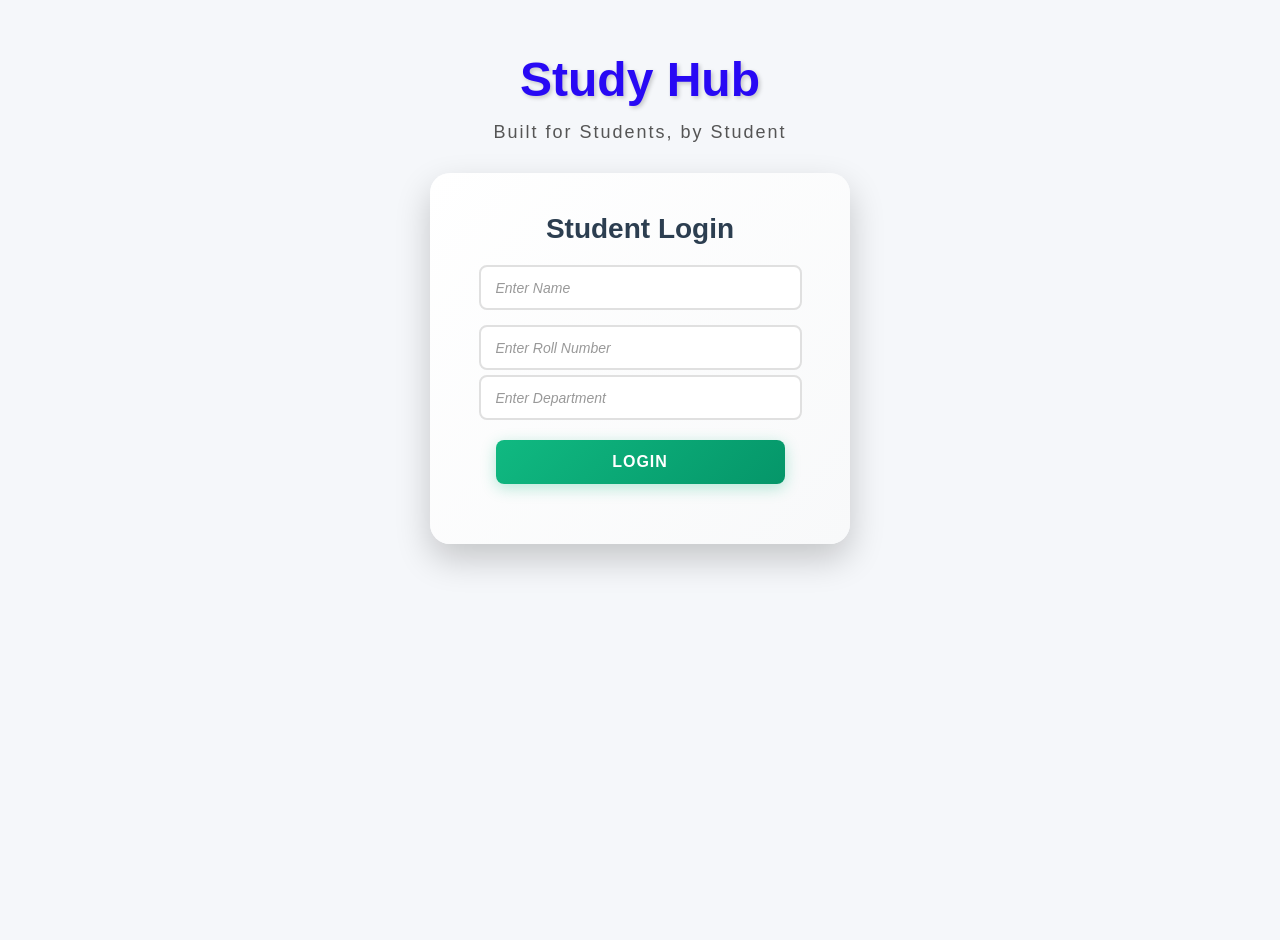
==== index.html @ 2789b0dd "Initial commit" ====
<!DOCTYPE html>
<html>
<head>
  <title>Studyhub</title>
  <link rel="stylesheet" href="style.css">
</head>
<body>

<h1 class="animated-header"><strong>Study Hub</strong></h1>

<p class="tagline">Built for Students, by Student</p>

<div class="login-box">
  <h2>Student Login</h2>
  <span class="error-message" id="generalError"></span>
  <input type="text" id="name" placeholder="Enter Name">
  <input type="text" id="roll" placeholder="Enter Roll Number">
  <span class="error-message" id="rollError"></span>
  <input type="text" id="class" placeholder="Enter Department">

  <button onclick="login()">Login</button>
</div>

<script src="script.js"></script>
</body>
</html>
---- style.css ----
body {
  font-family: 'Segoe UI', Tahoma, Geneva, Verdana, sans-serif;
  text-align: center;
  background: #f5f7fa;
  min-height: 100vh;
  margin: 0;
  padding: 20px;
}

.animated-header {
  font-weight: bold;
  animation: fadeIn 2s ease-in-out;
  color: rgb(40, 9, 244);
  font-size: 48px;
  margin-bottom: 40px;
  text-shadow: 2px 2px 4px rgba(0, 0, 0, 0.2);
  cursor: pointer;
  transition: all 0.3s ease;
  display: inline-block;
}

.animated-header:hover {
  transform: scale(1.1) rotateY(10deg);
  animation: glow 0.6s ease-in-out;
  text-shadow: 0 0 20px rgba(255, 255, 255, 0.8), 2px 2px 4px rgba(0, 0, 0, 0.2);
}

@keyframes fadeIn {
  from { 
    opacity: 0;
    transform: translateY(-20px);
  }
  to { 
    opacity: 1;
    transform: translateY(0);
  }
}

@keyframes glow {
  0% {
    text-shadow: 0 0 10px rgba(255, 255, 255, 0.5);
  }
  50% {
    text-shadow: 0 0 30px rgba(255, 255, 255, 0.9);
  }
  100% {
    text-shadow: 0 0 20px rgba(255, 255, 255, 0.8);
  }
}

.tagline {
  font-size: 18px;
  color: #555;
  margin: -25px 0 30px 0;
  font-weight: 500;
  letter-spacing: 2px;
  animation: slideIn 1.5s ease-in-out 0.3s both;
}

@keyframes slideIn {
  from {
    opacity: 0;
    transform: translateY(-10px);
  }
  to {
    opacity: 1;
    transform: translateY(0);
  }
}

.login-box {
  background: linear-gradient(135deg, #ffffff 0%, #f8f9fa 100%);
  padding: 40px;
  margin: 20px auto;
  width: 340px;
  border-radius: 20px;
  box-shadow: 0 15px 35px rgba(0, 0, 0, 0.2);
  border: none;
  transition: transform 0.3s, box-shadow 0.3s;
}

.login-box:hover {
  transform: translateY(-5px);
  box-shadow: 0 20px 45px rgba(0, 0, 0, 0.25);
}

.login-box h2 {
  color: #2c3e50;
  margin-top: 0;
  margin-bottom: 30px;
  font-size: 28px;
  font-weight: 600;
}

input, .login-box button {
  display: block;
  margin: 15px auto;
  padding: 12px 15px;
  width: 85%;
}

input {
  border: 2px solid #e0e0e0;
  border-radius: 8px;
  font-size: 15px;
  transition: all 0.3s ease;
  background: white;
  color: #333;
}

input::placeholder {
  color: #999;
  font-style: italic;
  font-size: 14px;
}

input:focus {
  outline: none;
  border-color: #10b981;
  background: #f0fdf4;
  box-shadow: 0 0 10px rgba(16, 185, 129, 0.2);
  transform: translateY(-2px);
}

input:hover {
  border-color: #10b981;
  box-shadow: 0 4px 8px rgba(16, 185, 129, 0.1);
}

button {
  background: black;
  color: white;
  border: none;
  cursor: pointer;
}

.login-box button {
  background: linear-gradient(135deg, #10b981 0%, #059669 100%);
  color: white;
  border: none;
  padding: 13px 20px;
  margin: 20px auto;
  border-radius: 8px;
  font-size: 16px;
  font-weight: 600;
  cursor: pointer;
  transition: all 0.3s ease;
  text-transform: uppercase;
  letter-spacing: 1px;
  box-shadow: 0 4px 15px rgba(16, 185, 129, 0.3);
}

.login-box button:hover {
  transform: translateY(-3px);
  box-shadow: 0 8px 25px rgba(16, 185, 129, 0.5);
  background: linear-gradient(135deg, #059669 0%, #047857 100%);
}

.login-box button:active {
  transform: translateY(-1px);
}

.error-message {
  display: block;
  color: #ef4444;
  font-size: 14px;
  margin: -10px auto 15px auto;
  font-weight: 500;
}

.resource-btn {
  background: linear-gradient(135deg, #007bff 0%, #0056b3 100%);
  color: white;
  border: none;
  padding: 12px 25px;
  margin: 8px;
  border-radius: 8px;
  cursor: pointer;
  font-size: 16px;
  transition: all 0.3s;
  display: inline-block;
  font-weight: 500;
}

.resource-btn:hover {
  background: linear-gradient(135deg, #0056b3 0%, #003f7f 100%);
  transform: translateY(-2px);
  box-shadow: 0 4px 8px rgba(0, 0, 0, 0.2);
}

.resource-box {
  background: linear-gradient(135deg, #ffffff 0%, #f8f9fa 100%);
  padding: 30px;
  margin: 20px auto;
  width: 320px;
  border-radius: 15px;
  text-align: center;
  box-shadow: 0 8px 16px rgba(0, 0, 0, 0.1);
  border: 2px solid #e0e0e0;
}

.resource-box h2 {
  color: #333;
  margin-bottom: 20px;
  font-size: 24px;
}

.resource-link {
  display: inline-block;
  background: linear-gradient(135deg, #007bff 0%, #0056b3 100%);
  color: white;
  padding: 12px 25px;
  margin: 8px;
  text-decoration: none;
  border-radius: 8px;
  transition: all 0.3s;
  font-weight: 500;
}

.resource-link:hover {
  background: linear-gradient(135deg, #0056b3 0%, #003f7f 100%);
  transform: translateY(-2px);
  box-shadow: 0 4px 8px rgba(0, 0, 0, 0.2);
}

@media (max-width: 600px) {
  .animated-header {
    font-size: 32px;
    margin-bottom: 30px;
  }

  .tagline {
    font-size: 14px;
    margin: -20px 0 25px 0;
    letter-spacing: 1px;
  }

  .resource-btn {
    width: calc(100% - 20px);
    margin: 10px;
    display: block;
  }

  .login-box, .resource-box {
    width: 90%;
    max-width: 300px;
    padding: 25px;
  }

  input {
    font-size: 16px;
  }

  body {
    padding: 10px;
  }
}

.logout-btn {
  background: linear-gradient(135deg, #dc3545 0%, #c82333 100%) !important;
  color: white;
  border: none;
  padding: 12px 25px;
  margin: 10px;
  border-radius: 8px;
  cursor: pointer;
  font-size: 16px;
  transition: all 0.3s;
  display: inline-block;
  font-weight: 500;
}

.logout-btn:hover {
  background: linear-gradient(135deg, #c82333 0%, #bd2130 100%) !important;
  transform: translateY(-2px);
  box-shadow: 0 4px 8px rgba(0, 0, 0, 0.2);
}

.back-btn {
  background: linear-gradient(135deg, #d52d3d 0%, #c82333 100%) !important;
  color: white;
  border: none;
  padding: 12px 25px;
  margin: 10px;
  border-radius: 8px;
  cursor: pointer;
  font-size: 16px;
  transition: all 0.3s;
  display: inline-block;
  font-weight: 500;
}

.back-btn:hover {
  background: linear-gradient(135deg, #c82333 0%, #bd2130 100%) !important;
  transform: translateY(-2px);
  box-shadow: 0 4px 8px rgba(0, 0, 0, 0.2);
}

.admin-btn {
  background: linear-gradient(135deg, #28a745 0%, #218838 100%);
  color: white;
  border: none;
  padding: 12px 25px;
  margin: 8px;
  border-radius: 8px;
  cursor: pointer;
  font-size: 16px;
  transition: all 0.3s;
  display: inline-block;
  font-weight: 500;
}

.admin-btn:hover {
  background: linear-gradient(135deg, #218838 0%, #1e7e34 100%);
  transform: translateY(-2px);
  box-shadow: 0 4px 8px rgba(0, 0, 0, 0.2);
}

.button-group {
  margin-top: 20px;
  text-align: center;
}

/* ADMIN PANEL STYLES */
.admin-container {
  max-width: 900px;
  margin: 30px auto;
  padding: 20px;
}

.admin-title {
  color: #2c3e50;
  font-size: 32px;
  margin-bottom: 30px;
  text-shadow: 2px 2px 4px rgba(0, 0, 0, 0.1);
}

.stats-container {
  display: grid;
  grid-template-columns: repeat(auto-fit, minmax(200px, 1fr));
  gap: 20px;
  margin-bottom: 30px;
}

.stat-card {
  background: linear-gradient(135deg, #667eea 0%, #764ba2 100%);
  padding: 25px;
  border-radius: 12px;
  box-shadow: 0 8px 16px rgba(0, 0, 0, 0.1);
  color: white;
  text-align: center;
  transition: transform 0.3s, box-shadow 0.3s;
}

.stat-card:hover {
  transform: translateY(-5px);
  box-shadow: 0 12px 24px rgba(0, 0, 0, 0.15);
}

.stat-card h3 {
  margin: 0 0 15px 0;
  font-size: 16px;
  font-weight: 600;
  opacity: 0.9;
}

.stat-value {
  font-size: 36px;
  font-weight: bold;
  margin: 0;
}

.admin-actions {
  display: flex;
  justify-content: center;
  gap: 15px;
  margin-bottom: 30px;
  flex-wrap: wrap;
}

.clear-btn {
  background: linear-gradient(135deg, #f093fb 0%, #f5576c 100%);
  color: white;
  border: none;
  padding: 12px 30px;
  border-radius: 8px;
  cursor: pointer;
  font-size: 16px;
  font-weight: 600;
  transition: all 0.3s;
}

.clear-btn:hover {
  transform: translateY(-2px);
  box-shadow: 0 6px 12px rgba(245, 87, 108, 0.3);
}

.users-section {
  background: linear-gradient(135deg, #ffffff 0%, #f8f9fa 100%);
  padding: 30px;
  border-radius: 12px;
  box-shadow: 0 8px 16px rgba(0, 0, 0, 0.1);
  border: 2px solid #e0e0e0;
}

.users-section h2 {
  color: #2c3e50;
  margin-top: 0;
  margin-bottom: 20px;
  font-size: 24px;
}

.user-list {
  list-style: none;
  padding: 0;
  margin: 0;
}

.user-list li {
  background: white;
  padding: 15px;
  margin-bottom: 10px;
  border-radius: 8px;
  border-left: 4px solid #667eea;
  box-shadow: 0 2px 4px rgba(0, 0, 0, 0.05);
  transition: all 0.3s;
  font-size: 15px;
  color: #333;
}

.user-list li:hover {
  transform: translateX(5px);
  box-shadow: 0 4px 8px rgba(0, 0, 0, 0.1);
}

@media (max-width: 768px) {
  .stats-container {
    grid-template-columns: 1fr;
  }
  
  .admin-container {
    margin: 20px 10px;
    padding: 15px;
  }
  
  .admin-title {
    font-size: 24px;
  }
  
  .admin-actions {
    flex-direction: column;
  }
  
  .clear-btn {
    width: 100%;
  }
}
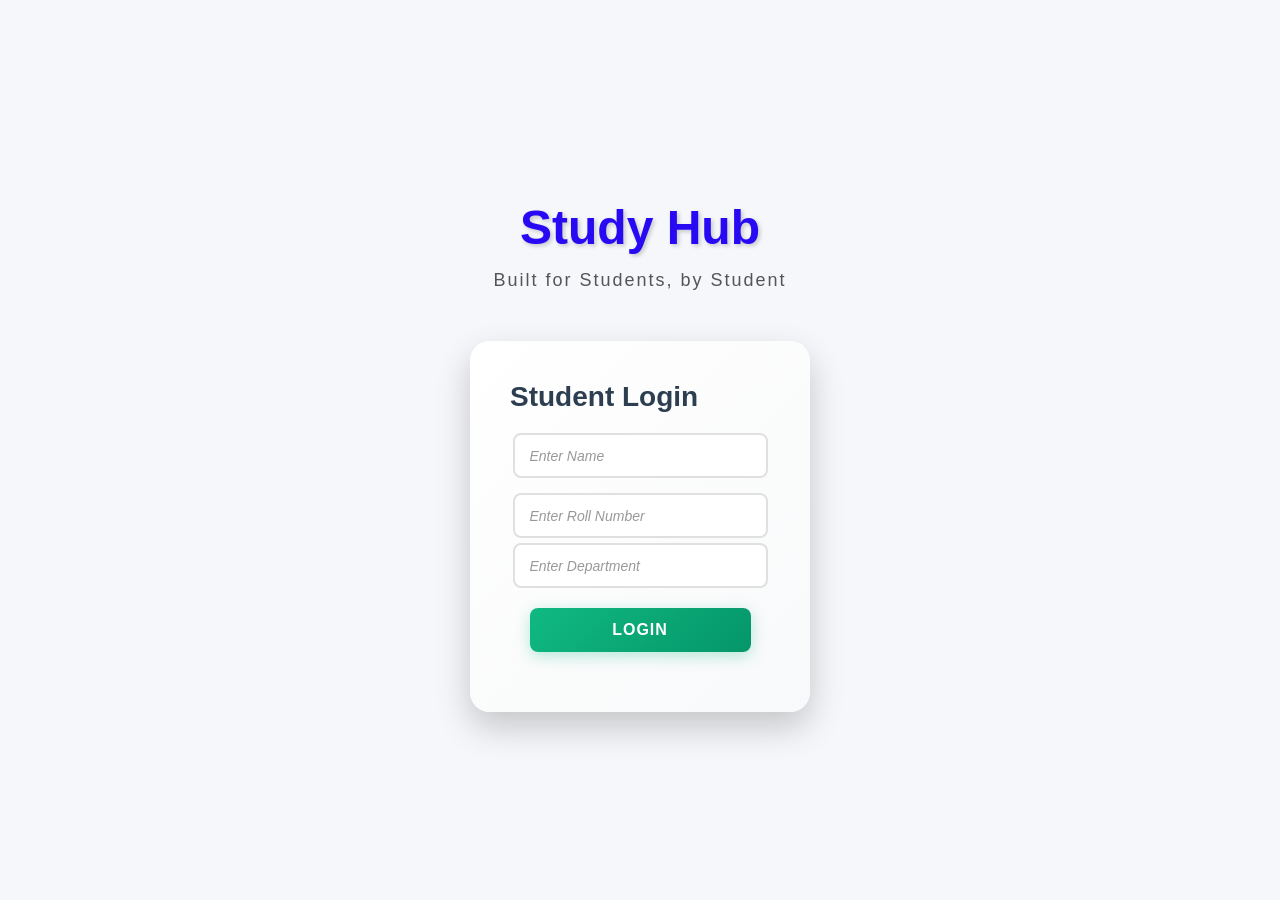
==== commit 2b063ab1: "Updated UI" ====
--- a/index.html
+++ b/index.html
@@ -2,6 +2,7 @@
 <html>
 <head>
   <title>Studyhub</title>
+  <meta name="viewport" content="width=device-width, initial-scale=1.0">
   <link rel="stylesheet" href="style.css">
 </head>
 <body>
--- a/style.css
+++ b/style.css
@@ -1,17 +1,21 @@
 body {
   font-family: 'Segoe UI', Tahoma, Geneva, Verdana, sans-serif;
-  text-align: center;
   background: #f5f7fa;
   min-height: 100vh;
   margin: 0;
   padding: 20px;
+  box-sizing: border-box;
+  display: flex;
+  flex-direction: column;
+  justify-content: center;
+  align-items: center;
 }
 
 .animated-header {
   font-weight: bold;
   animation: fadeIn 2s ease-in-out;
   color: rgb(40, 9, 244);
-  font-size: 48px;
+  font-size: 3rem;
   margin-bottom: 40px;
   text-shadow: 2px 2px 4px rgba(0, 0, 0, 0.2);
   cursor: pointer;
@@ -72,11 +76,13 @@
   background: linear-gradient(135deg, #ffffff 0%, #f8f9fa 100%);
   padding: 40px;
   margin: 20px auto;
-  width: 340px;
+  width: 90%;
+  max-width: 340px;
   border-radius: 20px;
   box-shadow: 0 15px 35px rgba(0, 0, 0, 0.2);
   border: none;
   transition: transform 0.3s, box-shadow 0.3s;
+  box-sizing: border-box;
 }
 
 .login-box:hover {
@@ -224,15 +230,34 @@
 }
 
 @media (max-width: 600px) {
+  body {
+    padding: 0;
+  }
+
   .animated-header {
-    font-size: 32px;
-    margin-bottom: 30px;
+    font-size: 2rem;
+    margin-bottom: 20px;
   }
 
   .tagline {
     font-size: 14px;
-    margin: -20px 0 25px 0;
+    margin: -15px 0 20px 0;
     letter-spacing: 1px;
+  }
+
+  .login-box {
+    padding: 20px;
+  }
+
+  .login-box h2 {
+    font-size: 24px;
+    margin-bottom: 20px;
+  }
+
+  input, .login-box button {
+    width: 90%;
+    padding: 10px 12px;
+    font-size: 14px;
   }
 
   .resource-btn {
